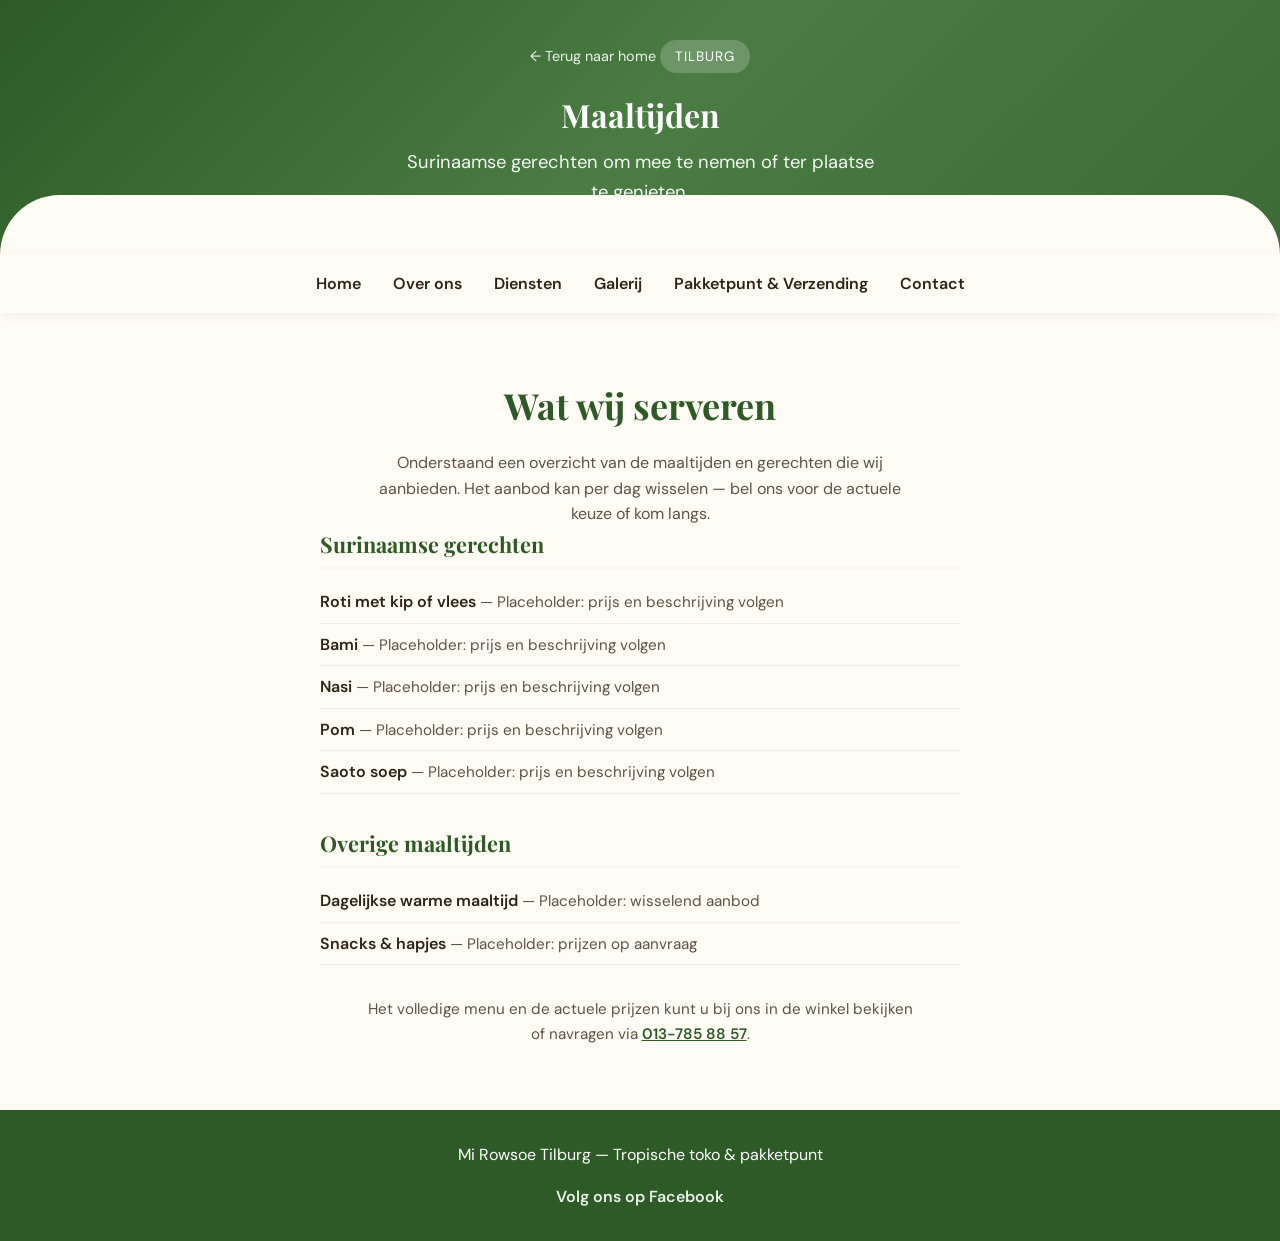
==== maaltijden.html @ 31e90682 "Add clickable services, Pakketpunt section, food-only gallery, producten & maaltijden pages Made-wit" ====
<!DOCTYPE html>
<html lang="nl">
<head>
  <meta charset="UTF-8">
  <meta name="viewport" content="width=device-width, initial-scale=1.0">
  <title>Maaltijden &amp; menu | Mi Rowsoe Tilburg</title>
  <link rel="preconnect" href="https://fonts.googleapis.com">
  <link rel="preconnect" href="https://fonts.gstatic.com" crossorigin>
  <link href="https://fonts.googleapis.com/css2?family=DM+Sans:ital,opsz,wght@0,9..40,400;0,9..40,600;0,9..40,700;1,9..40,400&family=Playfair+Display:wght@600;700&display=swap" rel="stylesheet">
  <link rel="stylesheet" href="css/main.css">
</head>
<body>
  <header class="hero hero--small">
    <div class="container">
      <a href="index.html" class="hero-back">← Terug naar home</a>
      <span class="hero-badge">Tilburg</span>
      <h1>Maaltijden</h1>
      <p class="tagline">Surinaamse gerechten om mee te nemen of ter plaatse te genieten.</p>
    </div>
  </header>
  <nav class="nav">
    <div class="container">
      <a href="index.html">Home</a>
      <a href="index.html#over">Over ons</a>
      <a href="index.html#diensten">Diensten</a>
      <a href="index.html#galerij">Galerij</a>
      <a href="index.html#pakketpunt">Pakketpunt &amp; Verzending</a>
      <a href="index.html#contact">Contact</a>
    </div>
  </nav>
  <main>
    <section class="section">
      <div class="container">
        <h2>Wat wij serveren</h2>
        <p class="section-intro">Onderstaand een overzicht van de maaltijden en gerechten die wij aanbieden. Het aanbod kan per dag wisselen — bel ons voor de actuele keuze of kom langs.</p>
        <div class="menu">
          <div class="menu-category">
            <h3>Surinaamse gerechten</h3>
            <ul class="menu-list">
              <li><span class="menu-item">Roti met kip of vlees</span> <span class="menu-desc">— Placeholder: prijs en beschrijving volgen</span></li>
              <li><span class="menu-item">Bami</span> <span class="menu-desc">— Placeholder: prijs en beschrijving volgen</span></li>
              <li><span class="menu-item">Nasi</span> <span class="menu-desc">— Placeholder: prijs en beschrijving volgen</span></li>
              <li><span class="menu-item">Pom</span> <span class="menu-desc">— Placeholder: prijs en beschrijving volgen</span></li>
              <li><span class="menu-item">Saoto soep</span> <span class="menu-desc">— Placeholder: prijs en beschrijving volgen</span></li>
            </ul>
          </div>
          <div class="menu-category">
            <h3>Overige maaltijden</h3>
            <ul class="menu-list">
              <li><span class="menu-item">Dagelijkse warme maaltijd</span> <span class="menu-desc">— Placeholder: wisselend aanbod</span></li>
              <li><span class="menu-item">Snacks &amp; hapjes</span> <span class="menu-desc">— Placeholder: prijzen op aanvraag</span></li>
            </ul>
          </div>
        </div>
        <p class="menu-note">Het volledige menu en de actuele prijzen kunt u bij ons in de winkel bekijken of navragen via <a href="tel:0137858857">013-785 88 57</a>.</p>
      </div>
    </section>
  </main>
  <footer class="footer">
    <div class="container">
      <p>Mi Rowsoe Tilburg — Tropische toko &amp; pakketpunt</p>
      <p class="social"><a href="https://www.facebook.com/mirowsoetilburg" target="_blank" rel="noopener">Volg ons op Facebook</a></p>
    </div>
  </footer>
</body>
</html>
---- css/main.css ----
/**
 * Main stylesheet — imports all CSS. Edit the files below to maintain the site.
 * - variables.css  → colors, spacing, fonts
 * - base.css       → reset, body, .container
 * - components.css → header, nav, sections, cards, gallery, contact, footer
 */
@import 'variables.css';
@import 'base.css';
@import 'components.css';
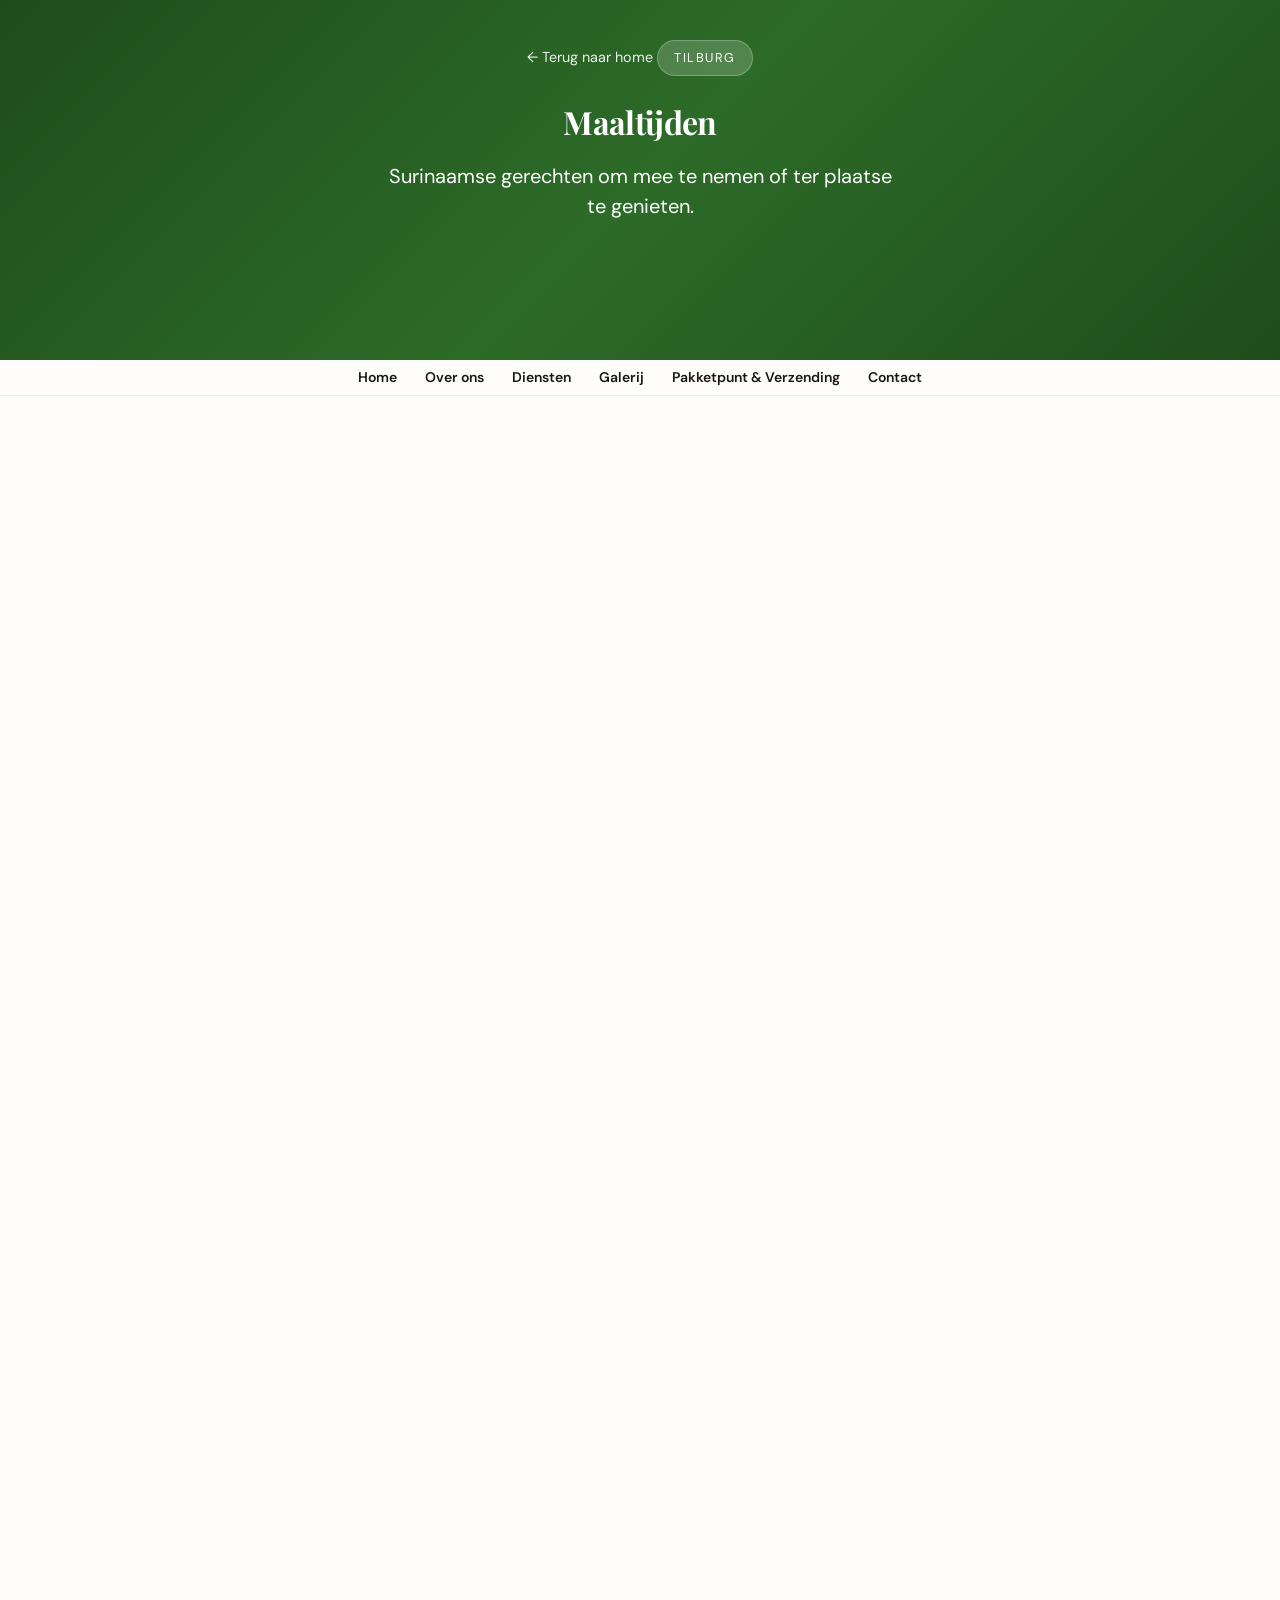
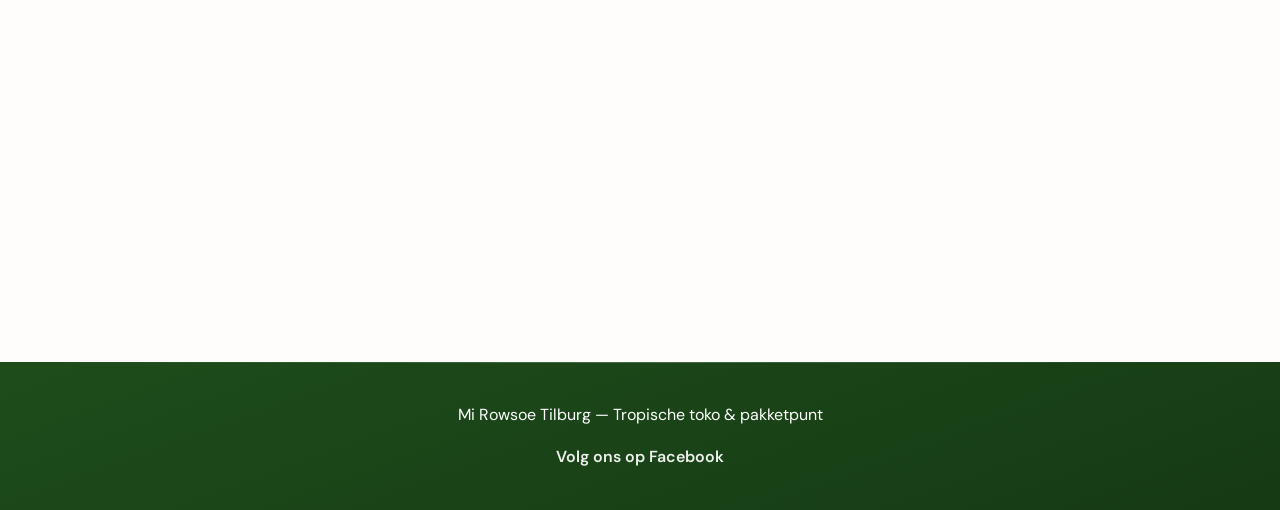
==== commit 17629af2: "Update meals gallery and product images Made-with: Cursor" ====
--- a/maaltijden.html
+++ b/maaltijden.html
@@ -55,6 +55,19 @@
         <p class="menu-note">Het volledige menu en de actuele prijzen kunt u bij ons in de winkel bekijken of navragen via <a href="tel:0137858857">013-785 88 57</a>.</p>
       </div>
     </section>
+    <section class="section section--alt">
+      <div class="container">
+        <h2>Foto's van onze maaltijden</h2>
+        <p class="section-intro">Een indruk van de gerechten die wij bereiden.</p>
+        <div class="gallery">
+          <img src="images/foods/banner1.png" alt="Surinaamse maaltijd 1" loading="lazy">
+          <img src="images/foods/banner2.png" alt="Surinaamse maaltijd 2" loading="lazy">
+          <img src="images/foods/banner3.png" alt="Surinaamse maaltijd 3" loading="lazy">
+          <img src="images/foods/banner4.png" alt="Surinaamse maaltijd 4" loading="lazy">
+          <img src="images/foods/banner5.png" alt="Surinaamse maaltijd 5" loading="lazy">
+        </div>
+      </div>
+    </section>
   </main>
   <footer class="footer">
     <div class="container">
